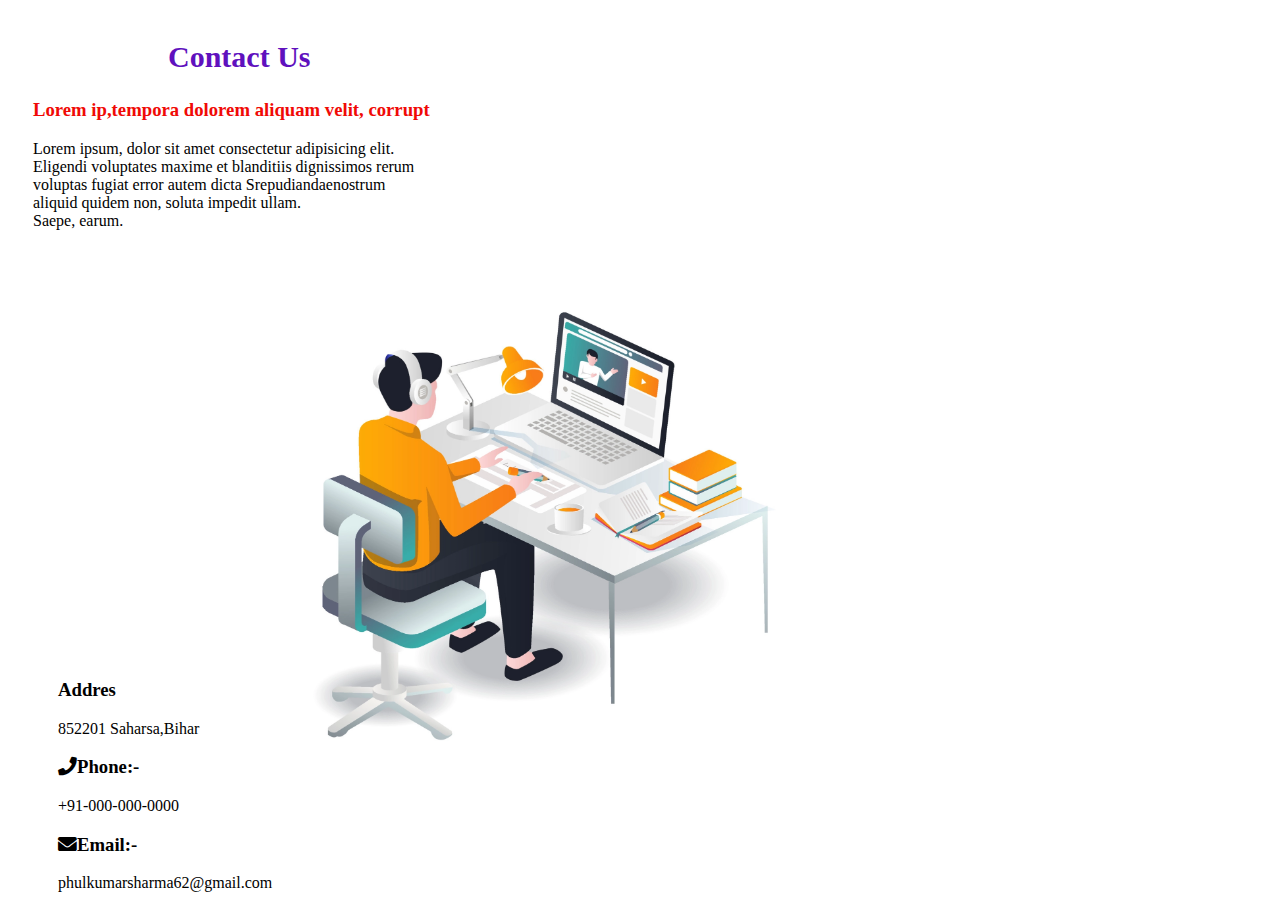
==== Contact.html @ 00d8b496 "Add files" ====
<!DOCTYPE html>
<html lang="en">

<head>
    <meta charset="UTF-8">
    <meta http-equiv="X-UA-Compatible" content="IE=edge">
    <meta name="viewport" content="width=device-width, initial-scale=1.0">
    <link href="https://cdnjs.cloudflare.com/ajax/libs/font-awesome/5.13.0/css/all.min.css" rel="stylesheet">
    <link rel="stylesheet" href="Contact.css">
    <title>Document</title>
</head>

<body>
    <section class="contact">
        <div class="content">
            <h2>Contact Us</h2>
            <h3>Lorem ip,tempora dolorem aliquam velit, corrupt</h3>
            <p>Lorem ipsum, dolor sit amet consectetur adipisicing elit.<br>Eligendi voluptates maxime et blanditiis
                dignissimos rerum <br>voluptas fugiat error autem dicta Srepudiandaenostrum <br>aliquid quidem non,
                soluta
                impedit ullam.<br> Saepe, earum.</p>
            <img src="computer.png" alt="">
        </div>
        <div class="container">
            <div class="contactInfo">
                <div class="box">
                    <h3>Addres</h3>
                    <p>852201 Saharsa,Bihar</p>
                </div>
                <div class="box">
                    <h3><i class="fa fa-phone" aria-hidden="true"></i>Phone:-</h3>
                    <p>+91-000-000-0000</p>
                </div>
                <div class="box">
                    <h3><i class="fa fa-envelope" aria-hidden="true"></i>Email:-</h3>
                    <p>phulkumarsharma62@gmail.com</p>
                </div>
            </div>
        </div>
    </section>
</body>

</html>
---- Contact.css ----
.contact .content h2 {
    margin-left: 160px;
    margin-top: 40px;
    color: rgb(95, 17, 190);
    font-size: 30px;
}

.contact .content h3 {
    font-weight: bold;
    color: rgb(240, 10, 6);
    margin-left: 25px;
}

.contact .content p {
    margin-left: 25px;
}

.contact .content img {
    height: 40%;
    width: 50%;
    align-items: right;
    margin-left: 220px;
    color: transparent;
}

.container {
    margin-left: 50px;
    margin-top: -150px;
}

.icon {
    float: left;

}
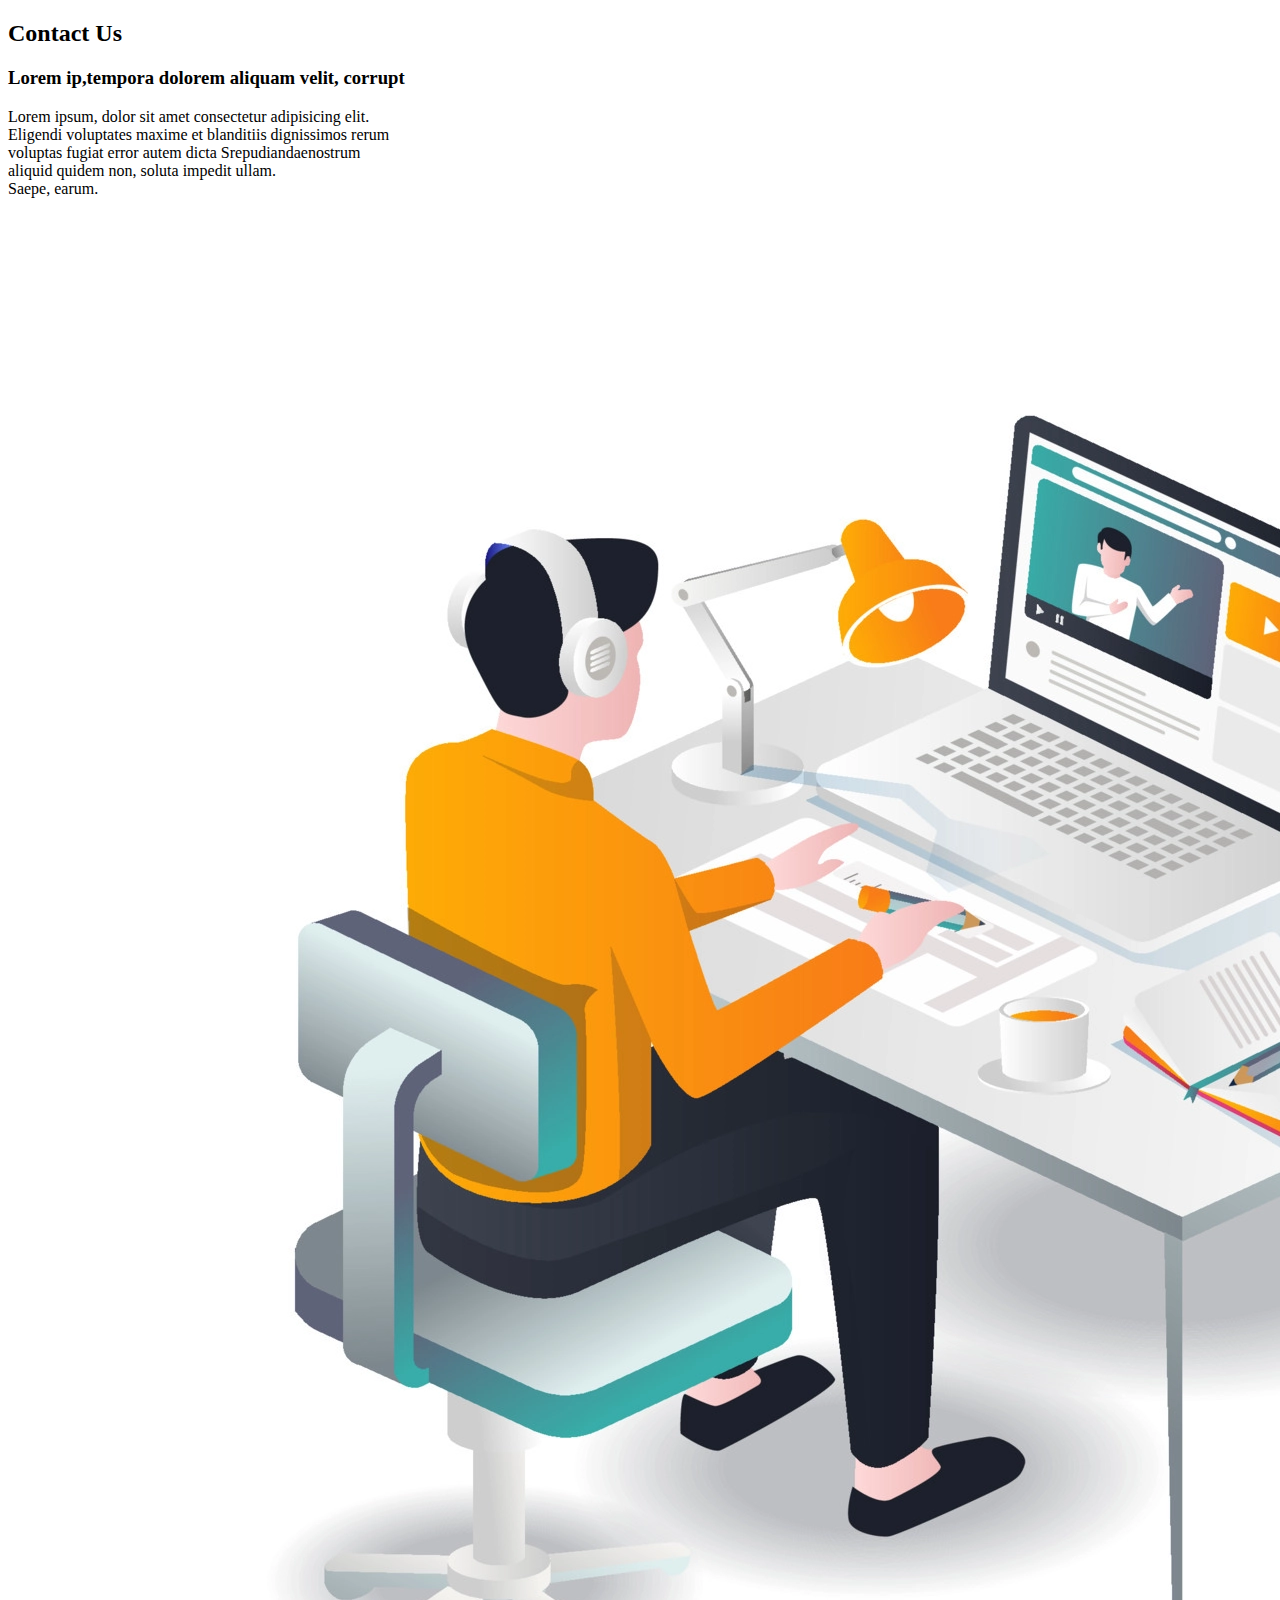
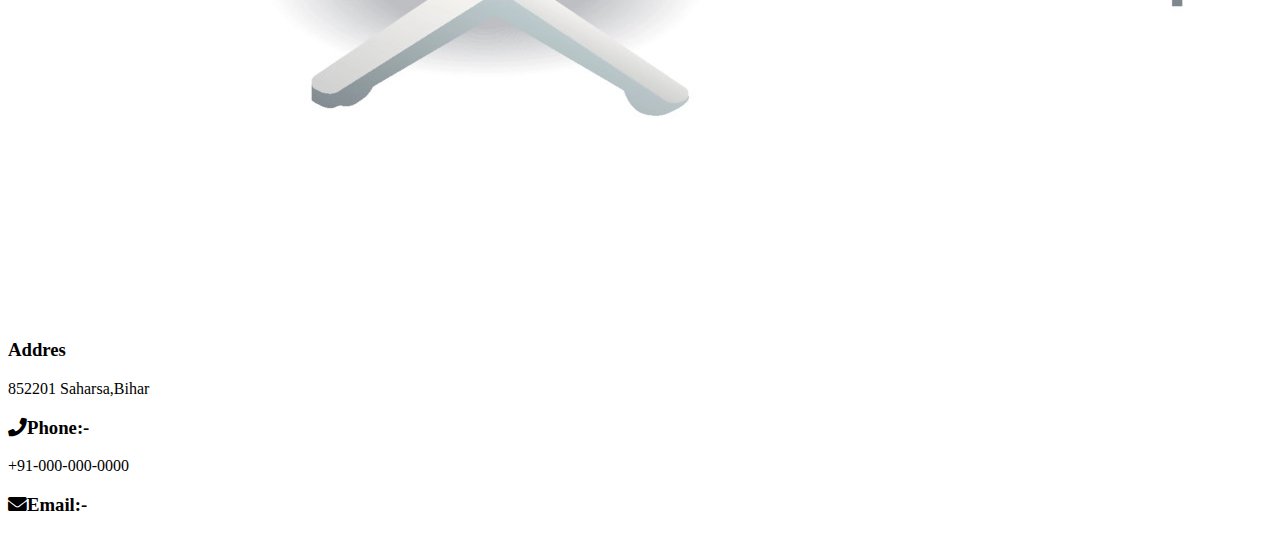
==== commit 2485f2ff: "Add files via upload" ====
--- a/Contact.html
+++ b/Contact.html
@@ -33,7 +33,6 @@
                 </div>
                 <div class="box">
                     <h3><i class="fa fa-envelope" aria-hidden="true"></i>Email:-</h3>
-                    <p>phulkumarsharma62@gmail.com</p>
                 </div>
             </div>
         </div>
